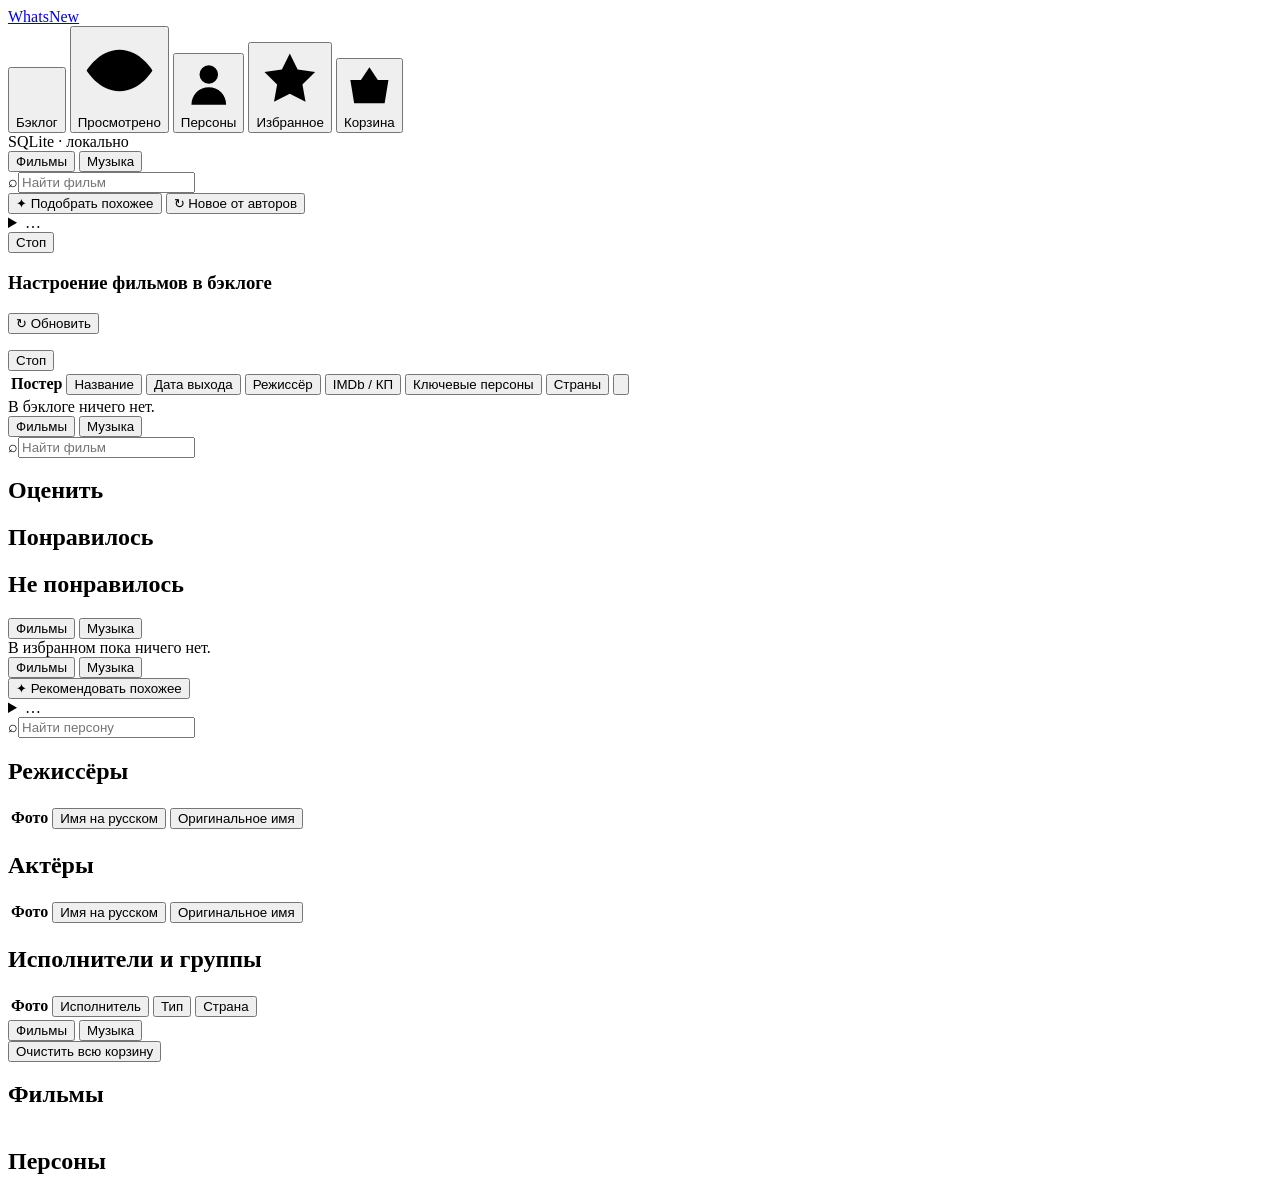
==== app/static/index.html @ bdabcf8c "Initial content-checker snapshot" ====
<!doctype html>
<html lang="ru">
<head>
  <meta charset="utf-8">
  <meta name="viewport" content="width=device-width, initial-scale=1">
  <title>whatsNew</title>
  <link rel="icon" type="image/png" href="/whatsnew-logo-v3.png">
  <link rel="stylesheet" href="/styles.css">
</head>
<body>
  <div class="shell">
    <aside class="sidebar">
      <a class="brand" href="#"><img class="brand-logo" src="/whatsnew-logo-v3.png" alt=""><span>WhatsNew</span></a>
      <nav aria-label="Основная навигация">
        <button class="nav-item active" data-view="backlog"><svg class="nav-icon" viewBox="0 0 24 24" aria-hidden="true"><path d="M9 6h11M9 12h11M9 18h11M4 6h.01M4 12h.01M4 18h.01"/></svg>Бэклог</button>
        <button class="nav-item" data-view="consumed"><svg class="nav-icon" viewBox="0 0 24 24" aria-hidden="true"><path d="M2.5 12s3.5-6 9.5-6 9.5 6 9.5 6-3.5 6-9.5 6-9.5-6-9.5-6Z"/><circle cx="12" cy="12" r="2.7"/></svg>Просмотрено</button>
        <button class="nav-item" data-view="people"><svg class="nav-icon" viewBox="0 0 24 24" aria-hidden="true"><circle cx="12" cy="8" r="4"/><path d="M4.5 21a7.5 7.5 0 0 1 15 0"/></svg>Персоны</button>
        <button class="nav-item" data-view="favorites"><svg class="nav-icon" viewBox="0 0 24 24" aria-hidden="true"><path d="m12 3 2.8 5.7 6.2.9-4.5 4.4 1.1 6.2-5.6-2.9-5.6 2.9 1.1-6.2L3 9.6l6.2-.9Z"/></svg>Избранное</button>
        <button class="nav-item" data-view="trash"><svg class="nav-icon" viewBox="0 0 24 24" aria-hidden="true"><path d="M3 9h18l-1.8 11H4.8L3 9ZM8 9l4-6 4 6M8 12v5M12 12v5M16 12v5"/></svg>Корзина</button>
      </nav>
      <div class="sidebar-foot"><span class="status-dot"></span><span>SQLite · локально</span></div>
    </aside>

    <main>
      <section id="library-view">
        <div id="backlog-panel">
          <div class="backlog-toolbar" role="group" aria-label="Инструменты бэклога">
            <div class="toolbar-context">
              <div id="content-type" class="mode-switch content-type-switch" data-testid="content-type" role="group" aria-label="Тип контента">
                <button type="button" class="active" data-content-type="movie" aria-pressed="true">Фильмы</button>
                <button type="button" data-content-type="music" aria-pressed="false">Музыка</button>
              </div>
              <label class="search backlog-search"><span>⌕</span><input id="search" data-library-search placeholder="Найти фильм"></label>
              <span id="backlog-count" class="count" aria-label="Количество в очереди"></span>
            </div>
            <div class="toolbar-actions">
              <button id="open-backlog-recommend" class="button primary" type="button">✦ Подобрать похожее</button>
              <button id="open-backlog-api-recommend" class="button secondary" type="button">↻ Новое от авторов</button>
              <details class="toolbar-overflow">
                <summary class="button secondary" title="Другие действия" aria-label="Другие действия">…</summary>
                <div class="toolbar-overflow-menu">
                  <button id="open-add" class="toolbar-menu-item" type="button">＋ Добавить вручную</button>
                  <button id="refresh-tmdb" class="toolbar-menu-item" data-testid="refresh-tmdb" type="button">⟳ Обновить</button>
                </div>
              </details>
              <button id="refresh-stop" class="button danger operation-stop hidden" type="button" data-stop-operation="refresh">Стоп</button>
            </div>
          </div>
          <section class="backlog-moods" aria-labelledby="backlog-moods-title">
            <div class="backlog-moods-head"><h3 id="backlog-moods-title">Настроение фильмов в бэклоге</h3><button id="refresh-backlog-moods" class="mini-button backlog-moods-refresh" type="button">↻ Обновить</button></div>
            <div id="backlog-mood-chips" class="backlog-mood-chips" tabindex="0" aria-label="Варианты настроения, горизонтальный список"></div>
            <p id="backlog-moods-error" class="error"></p>
            <div id="backlog-moods-progress" class="recommend-progress hidden" role="status" aria-live="polite">
              <div class="operation-progress-head"><button id="backlog-moods-stop" class="mini-button operation-stop hidden" type="button" data-stop-operation="moods">Стоп</button></div>
              <div id="backlog-moods-progress-stages"></div>
            </div>
          </section>
          <div id="refresh-progress" class="notice hidden"></div>
          <div id="refresh-operation-progress" class="recommend-progress hidden" role="status" aria-live="polite"><div id="refresh-progress-stages"></div></div>
          <div class="table-wrap"><table class="movie-table backlog-table"><thead id="backlog-head"><tr>
            <th>Постер</th><th class="backlog-title-head"><button class="sort-button" data-sort="title_ru">Название</button></th>
            <th class="backlog-release-head"><button class="sort-button" data-sort="release_date">Дата выхода</button></th>
            <th class="backlog-director-head"><button class="sort-button" data-sort="directors">Режиссёр</button></th>
            <th><button class="sort-button" data-sort="imdb_rating">IMDb / КП</button></th>
            <th class="key-people-head"><button class="sort-button" data-sort="key_people">Ключевые персоны</button></th>
            <th class="countries-head"><button class="sort-button" data-sort="countries">Страны</button></th><th class="planned-soon-head"><button class="sort-button planned-soon-sort" data-sort="planned_soon" title="Сначала запланированные" aria-label="Сортировать: сначала запланированные"><svg class="action-icon" viewBox="0 0 24 24" aria-hidden="true"><path d="M8 2v4M16 2v4M3 10h18"/><rect x="3" y="4" width="18" height="18" rx="2"/><path d="m8.5 16 2 2 5-5"/></svg></button></th><th></th>
          </tr></thead><tbody id="backlog-body"></tbody></table></div>
          <div id="backlog-empty" class="empty hidden">В бэклоге ничего нет.</div>
        </div>

        <div id="consumed-panel" class="hidden">
          <div class="backlog-toolbar consumed-toolbar" role="group" aria-label="Инструменты просмотренного">
            <div class="mode-switch content-type-switch" role="group" aria-label="Тип контента">
              <button type="button" class="active" data-content-type="movie" aria-pressed="true">Фильмы</button>
              <button type="button" data-content-type="music" aria-pressed="false">Музыка</button>
            </div>
            <label class="search"><span>⌕</span><input data-library-search placeholder="Найти фильм"></label>
          </div>
          <div class="rating-board">
            <section class="rating-column"><div class="column-head"><span class="column-dot neutral"></span><h2>Оценить</h2><span id="unrated-count" class="count"></span></div><div id="unrated-list" class="card-list"></div></section>
            <section class="rating-column"><div class="column-head"><span class="column-dot liked"></span><h2>Понравилось</h2><span id="liked-count" class="count"></span></div><div id="liked-list" class="card-list"></div></section>
            <section class="rating-column"><div class="column-head"><span class="column-dot disliked"></span><h2>Не понравилось</h2><span id="disliked-count" class="count"></span></div><div id="disliked-list" class="card-list"></div></section>
          </div>
        </div>
      </section>

      <section id="favorites-view" class="hidden">
        <div class="view-utility-bar">
          <div class="toolbar-context">
            <div class="mode-switch content-type-switch" role="group" aria-label="Тип контента">
              <button type="button" class="active" data-content-type="movie" aria-pressed="true">Фильмы</button>
              <button type="button" data-content-type="music" aria-pressed="false">Музыка</button>
            </div>
            <span id="favorites-count" class="count" aria-label="Количество избранного"></span>
          </div>
        </div>
        <div id="favorites-list" class="favorites-board"></div>
        <div id="favorites-empty" class="empty hidden">В избранном пока ничего нет.</div>
      </section>

      <section id="people-view" class="hidden">
        <div class="backlog-toolbar people-toolbar" role="group" aria-label="Инструменты персон">
          <div class="toolbar-context">
            <div class="mode-switch content-type-switch" role="group" aria-label="Тип контента">
              <button type="button" class="active" data-content-type="movie" aria-pressed="true">Фильмы</button>
              <button type="button" data-content-type="music" aria-pressed="false">Музыка</button>
            </div>
            <span id="people-count" class="count" aria-label="Количество персон"></span>
          </div>
          <div class="toolbar-actions">
            <button id="open-people-recommend" class="button primary" type="button">✦ Рекомендовать похожее</button>
            <details class="toolbar-overflow">
              <summary class="button secondary" title="Другие действия" aria-label="Другие действия">…</summary>
              <div class="toolbar-overflow-menu">
                <button id="open-add-person" class="toolbar-menu-item" type="button">＋ Добавить вручную</button>
                <button id="refresh-people" class="toolbar-menu-item" data-testid="refresh-people" type="button">⟳ Обновить</button>
              </div>
            </details>
            <label class="search backlog-search"><span>⌕</span><input data-library-search data-search-context="people" placeholder="Найти персону"></label>
          </div>
        </div>
        <div id="people-refresh-progress" class="notice hidden"></div>
        <div id="movie-people-board" class="people-board">
          <section class="people-panel"><div class="column-head"><span class="column-dot liked"></span><h2>Режиссёры</h2><span id="directors-count" class="count"></span></div>
            <div class="table-wrap"><table class="people-table"><thead><tr><th>Фото</th><th><button class="sort-button" data-people-sort="name_ru" data-people-role="director">Имя на русском</button></th><th><button class="sort-button" data-people-sort="name_original" data-people-role="director">Оригинальное имя</button></th><th></th></tr></thead><tbody id="directors-body"></tbody></table></div>
          </section>
          <section class="people-panel"><div class="column-head"><span class="column-dot neutral"></span><h2>Актёры</h2><span id="actors-count" class="count"></span></div>
            <div class="table-wrap"><table class="people-table"><thead><tr><th>Фото</th><th><button class="sort-button" data-people-sort="name_ru" data-people-role="actor">Имя на русском</button></th><th><button class="sort-button" data-people-sort="name_original" data-people-role="actor">Оригинальное имя</button></th><th></th></tr></thead><tbody id="actors-body"></tbody></table></div>
          </section>
        </div>
        <div id="music-people-board" class="people-board hidden">
          <section class="people-panel"><div class="column-head"><span class="column-dot liked"></span><h2>Исполнители и группы</h2><span id="artists-count" class="count"></span></div>
            <div class="table-wrap"><table class="people-table"><thead><tr><th>Фото</th><th><button class="sort-button" data-people-sort="name_original" data-people-role="artist">Исполнитель</button></th><th><button class="sort-button" data-people-sort="artist_type" data-people-role="artist">Тип</button></th><th><button class="sort-button" data-people-sort="country" data-people-role="artist">Страна</button></th><th></th></tr></thead><tbody id="artists-body"></tbody></table></div>
          </section>
        </div>
      </section>

      <section id="trash-view" class="hidden">
        <div class="view-utility-bar">
          <div class="toolbar-context">
            <div class="mode-switch content-type-switch" role="group" aria-label="Тип контента">
              <button type="button" class="active" data-content-type="movie" aria-pressed="true">Фильмы</button>
              <button type="button" data-content-type="music" aria-pressed="false">Музыка</button>
            </div>
            <span id="trash-count" class="count" aria-label="Количество элементов в корзине"></span>
          </div>
          <button id="clear-trash" class="button danger" type="button">Очистить всю корзину</button>
        </div>
        <div class="trash-board">
          <section class="people-panel"><div class="column-head"><span class="column-dot neutral"></span><h2 id="trash-content-title">Фильмы</h2><span id="trash-movies-count" class="count"></span></div>
            <div class="table-wrap"><table class="people-table"><thead id="trash-content-head"></thead><tbody id="trash-movies-body"></tbody></table></div>
          </section>
          <section class="people-panel"><div class="column-head"><span class="column-dot neutral"></span><h2 id="trash-people-title">Персоны</h2><span id="trash-people-count" class="count"></span></div>
            <div class="table-wrap"><table class="people-table"><thead id="trash-people-head"></thead><tbody id="trash-people-body"></tbody></table></div>
          </section>
        </div>
      </section>

    </main>
  </div>

  <dialog id="details-dialog"><div class="dialog-head"><div><p id="details-eyebrow" class="eyebrow">Карточка фильма</p><h2 id="details-title"></h2></div><div class="dialog-head-actions"><button id="refresh-detail" class="button secondary" type="button">↻ Актуализировать из TMDB</button><button class="dialog-close" type="button" data-close-dialog="details-dialog">×</button></div></div><div id="details-content" class="details-grid"></div></dialog>

  <dialog id="person-details-dialog"><div class="dialog-head"><div><p id="person-details-role" class="eyebrow">Карточка персоны</p><h2 id="person-details-title"></h2></div><div class="dialog-head-actions"><button id="refresh-person-detail" class="button secondary" type="button">↻ Актуализировать из TMDB</button><button class="dialog-close" type="button" data-close-dialog="person-details-dialog">×</button></div></div><div id="person-details-content" class="details-grid"></div></dialog>

  <dialog id="person-photo-view-dialog" class="person-photo-view-dialog"><div class="dialog-head"><div><p class="eyebrow">Просмотр фотографии</p><h2 id="person-photo-view-title"></h2></div><button class="dialog-close" type="button" data-close-dialog="person-photo-view-dialog">×</button></div><div class="person-photo-view-stage"><img id="person-photo-view-image" class="person-photo-view-image" alt=""></div></dialog>

  <dialog id="add-dialog" class="tmdb-search-dialog"><form id="add-form"><div class="dialog-head"><h2>Добавить фильм</h2><button type="button" data-close-dialog="add-dialog">×</button></div><div class="form-grid">
    <label>Оригинальное название<input name="title_original"></label><label>Название на русском<input name="title_ru"></label>
    <label>Год<input name="year" type="number"></label><label>Режиссёр<input name="directors"></label>
    <div class="form-link-field wide"><span>Link</span><p id="add-movie-links" class="detail-links">—</p></div>
  </div><section id="add-movie-search-results" class="tmdb-search-results hidden" aria-live="polite"><div class="tmdb-search-results-head"><h3>Варианты TMDB</h3><span id="add-movie-search-count" class="count"></span></div><div id="add-movie-search-list" class="tmdb-search-list"></div></section><div id="add-movie-preview" class="details-grid add-movie-preview hidden"></div><p id="add-resolve-status" class="notice hidden"></p><p id="add-error" class="error"></p><div class="dialog-actions add-movie-actions"><div class="dialog-action-row"><button type="button" class="button secondary" data-close-dialog="add-dialog">Отмена</button><button id="clear-add-movie" type="button" class="button secondary">Очистить</button><button id="resolve-movie" type="button" class="button secondary">↻ Актуализировать из TMDB</button></div><div class="dialog-action-row"><button type="button" class="mini-button like reaction-button outline-action-button" data-save-movie="like" title="Понравилось" aria-label="Понравилось"><svg class="action-icon" viewBox="0 0 24 24" aria-hidden="true"><path d="M7 10v11H4a2 2 0 0 1-2-2v-7a2 2 0 0 1 2-2h3Z"/><path d="m7 10 4-7a2 2 0 0 1 3.7 1.5L14 8h5a2 2 0 0 1 2 2.4l-1.6 8a2 2 0 0 1-2 1.6H7"/></svg></button><button type="button" class="mini-button dislike reaction-button outline-action-button" data-save-movie="dislike" title="Не понравилось" aria-label="Не понравилось"><svg class="action-icon" viewBox="0 0 24 24" aria-hidden="true"><g transform="rotate(180 12 12)"><path d="M7 10v11H4a2 2 0 0 1-2-2v-7a2 2 0 0 1 2-2h3Z"/><path d="m7 10 4-7a2 2 0 0 1 3.7 1.5L14 8h5a2 2 0 0 1 2 2.4l-1.6 8a2 2 0 0 1-2 1.6H7"/></g></svg></button><button class="button primary" data-save-movie="backlog" type="submit">Добавить в бэклог</button></div></div></form></dialog>

  <dialog id="add-album-dialog"><form id="add-album-form"><div class="dialog-head"><h2>Добавить альбом</h2><button type="button" data-close-dialog="add-album-dialog">×</button></div><div class="form-grid">
    <label>Название альбома<input name="title_original" required></label><label>Исполнитель<input name="artists" required></label>
    <label>Год<input name="year" type="number" min="1900"></label><label>MusicBrainz ID (необязательно)<input name="release_group_mbid"></label>
    <div class="form-link-field wide"><span>Link</span><p id="add-album-links" class="detail-links">—</p></div>
  </div><div id="add-album-preview" class="details-grid add-movie-preview hidden"></div><p id="add-album-resolve-status" class="notice hidden"></p><p id="add-album-error" class="error"></p><div class="dialog-actions add-movie-actions"><div class="dialog-action-row"><button type="button" class="button secondary" data-close-dialog="add-album-dialog">Отмена</button><button id="clear-add-album" type="button" class="button secondary">Очистить</button><button id="resolve-album" type="button" class="button secondary">↻ Актуализировать из MusicBrainz</button></div><div class="dialog-action-row"><button type="button" class="mini-button like reaction-button outline-action-button" data-save-album="like" title="Понравилось" aria-label="Понравилось"><svg class="action-icon" viewBox="0 0 24 24" aria-hidden="true"><path d="M7 10v11H4a2 2 0 0 1-2-2v-7a2 2 0 0 1 2-2h3Z"/><path d="m7 10 4-7a2 2 0 0 1 3.7 1.5L14 8h5a2 2 0 0 1 2 2.4l-1.6 8a2 2 0 0 1-2 1.6H7"/></svg></button><button type="button" class="mini-button dislike reaction-button outline-action-button" data-save-album="dislike" title="Не понравилось" aria-label="Не понравилось"><svg class="action-icon" viewBox="0 0 24 24" aria-hidden="true"><g transform="rotate(180 12 12)"><path d="M7 10v11H4a2 2 0 0 1-2-2v-7a2 2 0 0 1 2-2h3Z"/><path d="m7 10 4-7a2 2 0 0 1 3.7 1.5L14 8h5a2 2 0 0 1 2 2.4l-1.6 8a2 2 0 0 1-2 1.6H7"/></g></svg></button><button class="button primary" data-save-album="backlog" type="submit">Добавить в бэклог</button></div></div></form></dialog>

  <dialog id="add-person-dialog" class="tmdb-search-dialog"><form id="add-person-form"><div class="dialog-head"><h2>Добавить персону</h2><button type="button" data-close-dialog="add-person-dialog">×</button></div><div class="form-grid">
    <label>Тип<select name="role" required><option value="director">Режиссёр</option><option value="actor">Актёр</option></select></label>
    <label>TMDB ID (необязательно)<input name="tmdb_id" type="number" min="1"></label>
    <label>Оригинальное имя<input name="name_original"></label><label>Имя на русском<input name="name_ru"></label>
  </div><section id="add-person-search-results" class="tmdb-search-results hidden" aria-live="polite"><div class="tmdb-search-results-head"><h3>Варианты TMDB</h3><span id="add-person-search-count" class="count"></span></div><div id="add-person-search-list" class="tmdb-search-list"></div></section><p id="add-person-resolve-status" class="notice hidden"></p><p id="add-person-error" class="error"></p><div class="dialog-actions"><button type="button" class="button secondary" data-close-dialog="add-person-dialog">Отмена</button><button id="resolve-person" type="button" class="button secondary">↻ Актуализировать из TMDB</button><button class="button primary" type="submit">Добавить персону</button></div></form></dialog>

  <dialog id="add-artist-dialog"><form id="add-artist-form"><div class="dialog-head"><h2>Добавить исполнителя</h2><button type="button" data-close-dialog="add-artist-dialog">×</button></div><div class="form-grid">
    <label>Название исполнителя или группы<input name="name" required></label><label>MusicBrainz ID (необязательно)<input name="mbid"></label>
  </div><p id="add-artist-resolve-status" class="notice hidden"></p><p id="add-artist-error" class="error"></p><div class="dialog-actions"><button type="button" class="button secondary" data-close-dialog="add-artist-dialog">Отмена</button><button id="resolve-artist" type="button" class="button secondary">↻ Актуализировать из MusicBrainz</button><button class="button primary" type="submit">Добавить исполнителя</button></div></form></dialog>

  <dialog id="backlog-recommend-dialog" class="recommend-dialog">
    <div class="dialog-head"><div><p id="recommend-eyebrow" class="eyebrow">Codex · персональный подбор</p><h2 id="recommend-title">Подобрать похожие фильмы</h2></div><button class="dialog-close" type="button" data-close-dialog="backlog-recommend-dialog">×</button></div>
    <form id="backlog-recommend-form">
      <div class="recommend-modal-filters">
        <div class="filter-control" data-filter-field data-filter-label="IMDb от"><label for="llm-min-imdb-rating">IMDb от</label><div class="filter-input-row"><input id="llm-min-imdb-rating" name="min_imdb_rating" type="number" min="0" max="10" step="0.1" value="7"><button class="filter-toggle" type="button" data-filter-toggle aria-label="Отключить фильтр IMDb от" aria-pressed="true">✓</button></div></div>
        <div class="filter-control filter-disabled" data-filter-field data-filter-label="Кинопоиск от"><label for="llm-min-kinopoisk-rating">Кинопоиск от</label><div class="filter-input-row"><input id="llm-min-kinopoisk-rating" name="min_kinopoisk_rating" type="number" min="0" max="10" step="0.1" value="7" disabled><button class="filter-toggle" type="button" data-filter-toggle aria-label="Включить фильтр Кинопоиск от" aria-pressed="false">—</button></div></div>
        <div class="filter-control" data-filter-field data-filter-label="Год от"><label for="llm-year-from">Год от</label><div class="filter-input-row"><input id="llm-year-from" name="year_from" type="number" min="1888" value="2020"><button class="filter-toggle" type="button" data-filter-toggle aria-label="Отключить фильтр Год от" aria-pressed="true">✓</button></div></div>
        <div class="filter-control" data-filter-field data-filter-label="Год до"><label for="backlog-year-to">Год до</label><div class="filter-input-row"><input id="backlog-year-to" name="year_to" type="number" min="1888"><button class="filter-toggle" type="button" data-filter-toggle aria-label="Отключить фильтр Год до" aria-pressed="true">✓</button></div></div>
        <div class="filter-control" data-filter-field data-filter-label="Длительность от"><label for="llm-min-runtime">Длительность от, мин</label><div class="filter-input-row"><input id="llm-min-runtime" name="min_runtime" type="number" min="0" max="600" value="100"><button class="filter-toggle" type="button" data-filter-toggle aria-label="Отключить фильтр Длительность от" aria-pressed="true">✓</button></div></div>
        <div class="filter-control" data-filter-field data-filter-label="Макс. рекомендаций"><label for="llm-result-limit">Макс. рекомендаций</label><div class="filter-input-row"><input id="llm-result-limit" name="limit" type="number" min="1" max="20" value="5"><button class="filter-toggle" type="button" data-filter-toggle aria-label="Отключить фильтр Макс. рекомендаций" aria-pressed="true">✓</button></div></div>
        <div class="filter-control"><label for="llm-liked-sample-size">Макс. понравившихся фильмов</label><input id="llm-liked-sample-size" name="liked_sample_size" type="number" min="0" max="10000" value="0"></div>
        <div class="filter-control"><label for="llm-people-sample-size">Макс. любимых персон</label><input id="llm-people-sample-size" name="people_sample_size" type="number" min="0" max="10000" value="0"></div>
      </div>
      <label class="recommend-prompt-label">Свободный запрос<textarea name="prompt" rows="6" placeholder="Например: хочу атмосферный детектив без супергероев, похожий по настроению на фильмы Финчера"></textarea></label>
      <p class="recommend-context-note">К запросу автоматически добавятся понравившиеся фильмы, любимые персоны и все уже добавленные фильмы, включая корзину. Результаты будут уточнены через TMDB, OMDb и Кинопоиск.</p>
      <p id="backlog-recommend-error" class="error"></p>
      <div class="dialog-actions"><span id="backlog-recommend-provider" class="api-badge">Codex SDK</span><button class="button secondary" type="button" data-view-llm-prompt>Посмотреть промпт</button><button id="backlog-recommend-submit" class="button primary" type="submit">Подобрать похожее</button></div>
    </form>
    <form id="album-recommend-form" class="hidden">
      <div class="recommend-modal-filters">
        <div class="filter-control" data-filter-field data-filter-label="Год от"><label>Год от</label><div class="filter-input-row"><input name="year_from" type="number" min="1900" value="2023"><button class="filter-toggle" type="button" data-filter-toggle aria-pressed="true">✓</button></div></div>
        <div class="filter-control" data-filter-field data-filter-label="Год до"><label>Год до</label><div class="filter-input-row"><input id="album-llm-year-to" name="year_to" type="number" min="1900"><button class="filter-toggle" type="button" data-filter-toggle aria-pressed="true">✓</button></div></div>
        <div class="filter-control" data-filter-field data-filter-label="Макс. рекомендаций"><label>Макс. рекомендаций</label><div class="filter-input-row"><input name="limit" type="number" min="1" max="20" value="5"><button class="filter-toggle" type="button" data-filter-toggle aria-pressed="true">✓</button></div></div>
        <div class="filter-control"><label>Макс. понравившихся альбомов</label><input name="liked_sample_size" type="number" min="0" max="10000" value="0"></div>
        <div class="filter-control"><label>Макс. любимых исполнителей</label><input name="people_sample_size" type="number" min="0" max="10000" value="0"></div>
      </div>
      <label class="recommend-prompt-label">Свободный запрос<textarea name="prompt" rows="6" placeholder="Например: хочу атмосферный трип-хоп или дарк-поп без концертных альбомов"></textarea></label>
      <p class="recommend-context-note">К запросу добавятся понравившиеся альбомы, любимые исполнители и все уже добавленные альбомы, включая корзину. Результат будет проверен через MusicBrainz.</p>
      <p id="album-recommend-error" class="error"></p>
      <div class="dialog-actions"><span id="album-recommend-provider" class="api-badge">Codex SDK</span><button class="button secondary" type="button" data-view-llm-prompt>Посмотреть промпт</button><button id="album-recommend-submit" class="button primary" type="submit">Подобрать похожее</button></div>
    </form>
    <section id="llm-prompt-preview" class="llm-prompt-preview hidden" aria-live="polite">
      <p class="eyebrow">Итоговый системный промпт</p>
      <pre id="llm-prompt-output"></pre>
    </section>
    <form id="album-api-form" class="hidden">
      <div class="people-filter"><details><summary>Исполнители <span id="artists-selected"></span></summary><div class="dropdown-list"><div class="dropdown-search"><input type="search" data-person-search="artist" placeholder="Найти исполнителя" autocomplete="off" aria-label="Поиск исполнителя"></div><label class="select-all"><input type="checkbox" data-select-all="artist"> Выбрать всех</label><div id="artist-options"></div></div></details></div>
      <div class="filter-grid">
        <div class="filter-control" data-filter-field data-filter-label="Год от"><label>Год от</label><div class="filter-input-row"><input name="year_from" type="number" min="1900" value="2023"><button class="filter-toggle" type="button" data-filter-toggle aria-label="Отключить фильтр Год от" aria-pressed="true">✓</button></div></div>
        <div class="filter-control" data-filter-field data-filter-label="Год до"><label>Год до</label><div class="filter-input-row"><input id="album-api-year-to" name="year_to" type="number" min="1900"><button class="filter-toggle" type="button" data-filter-toggle aria-label="Отключить фильтр Год до" aria-pressed="true">✓</button></div></div>
        <div class="filter-control"><label>Макс. альбомов</label><input name="limit" type="number" min="1" max="50" value="20"></div>
        <div class="filter-control wide" data-filter-field data-filter-label="Исключить типы"><label>Исключить типы (через запятую)</label><div class="filter-input-row"><input name="excluded_types" value="Compilation, Live, Remix, Soundtrack, DJ-mix, Audio drama, Audiobook, Demo, Field recording, Interview, Mixtape/Street, Spokenword"><button class="filter-toggle" type="button" data-filter-toggle aria-label="Отключить фильтр Исключить типы" aria-pressed="true">✓</button></div></div>
        <div class="filter-control wide" data-filter-field data-filter-label="Исключить из названия"><label>Исключить из названия (через запятую)</label><div class="filter-input-row"><input name="excluded_title_terms" value="Deluxe"><button class="filter-toggle" type="button" data-filter-toggle aria-label="Отключить фильтр Исключить из названия" aria-pressed="true">✓</button></div></div>
      </div>
      <p id="album-api-error" class="error"></p>
      <div class="dialog-actions"><span id="album-api-provider" class="api-badge">MusicBrainz · публичный API</span><button id="album-api-submit" class="button primary" type="submit">Найти альбомы</button></div>
    </form>
    <form id="backlog-api-form" class="hidden">
      <div class="people-filter">
        <details><summary>Актёры <span id="actors-selected"></span></summary><div class="dropdown-list"><div class="dropdown-search"><input type="search" data-person-search="actor" placeholder="Найти актёра" autocomplete="off" aria-label="Поиск актёра"></div><label class="select-all"><input type="checkbox" data-select-all="actor"> Выбрать всех</label><div id="actor-options"></div></div></details>
        <details><summary>Режиссёры <span id="directors-selected"></span></summary><div class="dropdown-list"><div class="dropdown-search"><input type="search" data-person-search="director" placeholder="Найти режиссёра" autocomplete="off" aria-label="Поиск режиссёра"></div><label class="select-all"><input type="checkbox" data-select-all="director"> Выбрать всех</label><div id="director-options"></div></div></details>
      </div>
      <div class="filter-grid">
        <div class="filter-control" data-filter-field data-filter-label="IMDb от"><label for="api-min-imdb-rating">IMDb от</label><div class="filter-input-row"><input id="api-min-imdb-rating" name="min_imdb_rating" type="number" min="0" max="10" step="0.1" value="7"><button class="filter-toggle" type="button" data-filter-toggle aria-label="Отключить фильтр IMDb от" aria-pressed="true">✓</button></div></div>
        <div class="filter-control" data-filter-field data-filter-label="Кинопоиск от"><label for="api-min-kinopoisk-rating">Кинопоиск от</label><div class="filter-input-row"><input id="api-min-kinopoisk-rating" name="min_kinopoisk_rating" type="number" min="0" max="10" step="0.1" value="7"><button class="filter-toggle" type="button" data-filter-toggle aria-label="Отключить фильтр Кинопоиск от" aria-pressed="true">✓</button></div></div>
        <div class="filter-control" data-filter-field data-filter-label="Год от"><label for="api-year-from">Год от</label><div class="filter-input-row"><input id="api-year-from" name="year_from" type="number" value="2020"><button class="filter-toggle" type="button" data-filter-toggle aria-label="Отключить фильтр Год от" aria-pressed="true">✓</button></div></div>
        <div class="filter-control" data-filter-field data-filter-label="Год до"><label for="api-year-to">Год до</label><div class="filter-input-row"><input id="api-year-to" name="year_to" type="number" min="1888"><button class="filter-toggle" type="button" data-filter-toggle aria-label="Отключить фильтр Год до" aria-pressed="true">✓</button></div></div>
        <div class="filter-control filter-disabled" data-filter-field data-filter-label="Мин. голосов"><label for="api-min-votes">Мин. голосов</label><div class="filter-input-row"><input id="api-min-votes" name="min_votes" type="number" value="100" disabled><button class="filter-toggle" type="button" data-filter-toggle aria-label="Включить фильтр Мин. голосов" aria-pressed="false">—</button></div></div>
        <div class="filter-control" data-filter-field data-filter-label="Мин. длительность"><label for="api-min-runtime">Мин. длительность</label><div class="filter-input-row"><input id="api-min-runtime" name="min_runtime" type="number" value="100"><button class="filter-toggle" type="button" data-filter-toggle aria-label="Отключить фильтр Мин. длительность" aria-pressed="true">✓</button></div></div>
        <div class="filter-control"><label for="api-result-limit">Макс. фильмов</label><input id="api-result-limit" name="limit" type="number" min="1" max="50" value="20"></div>
        <div class="filter-control wide" data-filter-field data-filter-label="Исключить жанры"><label for="api-excluded-genres">Исключить жанры</label><div class="filter-input-row"><input id="api-excluded-genres" name="excluded_genres" value="Animation, Documentary"><button class="filter-toggle" type="button" data-filter-toggle aria-label="Отключить фильтр Исключить жанры" aria-pressed="true">✓</button></div></div>
      </div>
      <p id="backlog-api-error" class="error"></p>
      <div class="dialog-actions"><span id="backlog-api-provider" class="api-badge">TMDB</span><button id="backlog-api-submit" class="button primary" type="submit">Найти фильмы</button></div>
    </form>
    <div id="api-recommend-progress" class="recommend-progress hidden" role="status" aria-live="polite">
      <div class="operation-progress-head"><button id="recommend-stop" class="mini-button operation-stop hidden" type="button" data-stop-operation="recommendation">Стоп</button></div>
      <div id="api-recommend-progress-stages"></div>
    </div>
    <p id="backlog-recommend-warning" class="notice warning hidden"></p>
    <section id="backlog-recommend-result" class="llm-modal-result hidden">
      <div class="section-bar compact"><div><p id="backlog-recommend-result-source" class="eyebrow">Codex + TMDB + OMDb + Кинопоиск</p><h2>Рекомендации</h2></div><div class="section-actions"><button id="open-llm-raw-response" class="mini-button hidden" type="button" data-open-llm-raw-response>Сырой ответ модели</button><span id="backlog-recommend-model" class="api-badge"></span><button class="icon-button result-size-toggle" type="button" data-result-size-toggle="backlog-recommend-dialog" title="Увеличить таблицу" aria-label="Увеличить таблицу" aria-pressed="false"><svg class="action-icon" viewBox="0 0 24 24" aria-hidden="true"><path d="M9 3H3v6M15 3h6v6M21 15v6h-6M9 21H3v-6"/></svg></button></div></div>
      <div class="notice recommendation-summary-row"><span id="backlog-recommend-message"></span><button id="open-filtered-reasons" class="mini-button hidden" type="button" data-open-filtered-reasons>Подробнее</button></div>
      <div class="table-wrap"><table class="movie-table llm-recommend-table"><thead id="backlog-recommend-head"><tr>
        <th>Название</th><th>Дата выхода</th><th>Режиссёр</th><th>IMDb / КП</th><th>Страны</th><th>Жанр</th><th>Ключевые персоны</th><th>Заметка</th><th>Link</th><th>Действия</th>
      </tr></thead><tbody id="backlog-recommend-body"></tbody></table></div>
      <section id="backlog-filtered-result" class="filtered-recommendations hidden">
        <h3>Не прошли фильтрацию</h3>
        <div class="table-wrap"><table class="movie-table llm-recommend-table"><thead id="backlog-filtered-head"></thead><tbody id="backlog-filtered-body"></tbody></table></div>
      </section>
    </section>
  </dialog>

  <dialog id="filtered-reasons-dialog" class="filtered-reasons-dialog">
    <div class="dialog-head"><div><p class="eyebrow">Результаты проверки</p><h2 id="filtered-reasons-title">Не прошли фильтрацию</h2></div><button class="dialog-close" type="button" data-close-dialog="filtered-reasons-dialog">×</button></div>
    <ul id="backlog-filtered-summary" class="filtered-recommend-summary"></ul>
    <div class="dialog-actions"><button class="button" type="button" data-close-dialog="filtered-reasons-dialog">Закрыть</button></div>
  </dialog>

  <dialog id="llm-raw-response-dialog" class="llm-raw-response-dialog">
    <div class="dialog-head"><div><p class="eyebrow">Codex SDK · до обработки</p><h2>Сырой ответ модели</h2></div><button class="dialog-close" type="button" data-close-dialog="llm-raw-response-dialog">×</button></div>
    <pre id="llm-raw-response-output" class="llm-raw-response-output"></pre>
    <div class="dialog-actions"><button class="button" type="button" data-close-dialog="llm-raw-response-dialog">Закрыть</button></div>
  </dialog>

  <dialog id="people-recommend-dialog" class="recommend-dialog people-recommend-dialog">
    <div class="dialog-head"><div><p class="eyebrow">Codex · персональный подбор</p><h2 id="people-recommend-title">Порекомендовать персону</h2></div><button class="dialog-close" type="button" data-close-dialog="people-recommend-dialog">×</button></div>
    <form id="people-recommend-form">
      <div class="recommend-modal-filters people-recommend-filters">
        <fieldset id="people-recommend-role-field" class="people-recommend-role-field">
          <legend>Кого рекомендовать</legend>
          <div id="people-recommend-role-switch" class="mode-switch" role="radiogroup" aria-label="Тип рекомендуемых персон">
            <button class="active" type="button" role="radio" aria-checked="true" data-people-recommend-role="director">Режиссёров</button>
            <button type="button" role="radio" aria-checked="false" data-people-recommend-role="actor">Актёров</button>
          </div>
          <input id="people-recommend-role" name="role" type="hidden" value="director">
        </fieldset>
        <label id="people-recommend-context-limit-field"><span id="people-recommend-context-limit-label">Макс. любимых режиссёров в контексте</span><input id="people-recommend-context-limit" name="people_sample_size" type="number" min="0" value="0" required></label>
        <label>Макс. рекомендаций<input name="limit" type="number" min="1" max="20" value="5" required></label>
      </div>
      <label class="recommend-prompt-label">Свободный запрос<textarea name="prompt" rows="7" maxlength="8000" placeholder="Например: порекомендуй современных европейских режиссёров с необычным визуальным стилем"></textarea></label>
      <p id="people-recommend-context" class="recommend-context-note">В системный промпт автоматически добавятся все уже добавленные персоны, включая корзину.</p>
      <p id="people-recommend-error" class="error"></p>
      <div class="dialog-actions"><span id="people-recommend-provider" class="api-badge">Codex SDK</span><button id="people-recommend-submit" class="button primary" type="submit">Порекомендовать</button></div>
    </form>
    <div id="people-recommend-progress" class="recommend-progress hidden" role="status" aria-live="polite"><div class="operation-progress-head"><button id="people-recommend-stop" class="mini-button operation-stop hidden" type="button" data-stop-operation="people">Стоп</button></div><div id="people-recommend-progress-stages"></div></div>
    <section id="people-recommend-result" class="llm-modal-result hidden">
      <div class="section-bar compact"><div><p id="people-recommend-result-source" class="eyebrow">Codex + TMDB</p><h2>Рекомендации</h2></div><span id="people-recommend-model" class="api-badge"></span></div>
      <p id="people-recommend-message" class="notice"></p>
      <div class="table-wrap"><table class="people-table people-recommend-table"><thead><tr><th>Фото</th><th>Имя</th><th>Тип</th><th>Почему подходит</th><th></th></tr></thead><tbody id="people-recommend-body"></tbody></table></div>
    </section>
  </dialog>

  <div id="toast" role="status" aria-live="polite"></div>
  <script src="/app.js" defer></script>
</body>
</html>
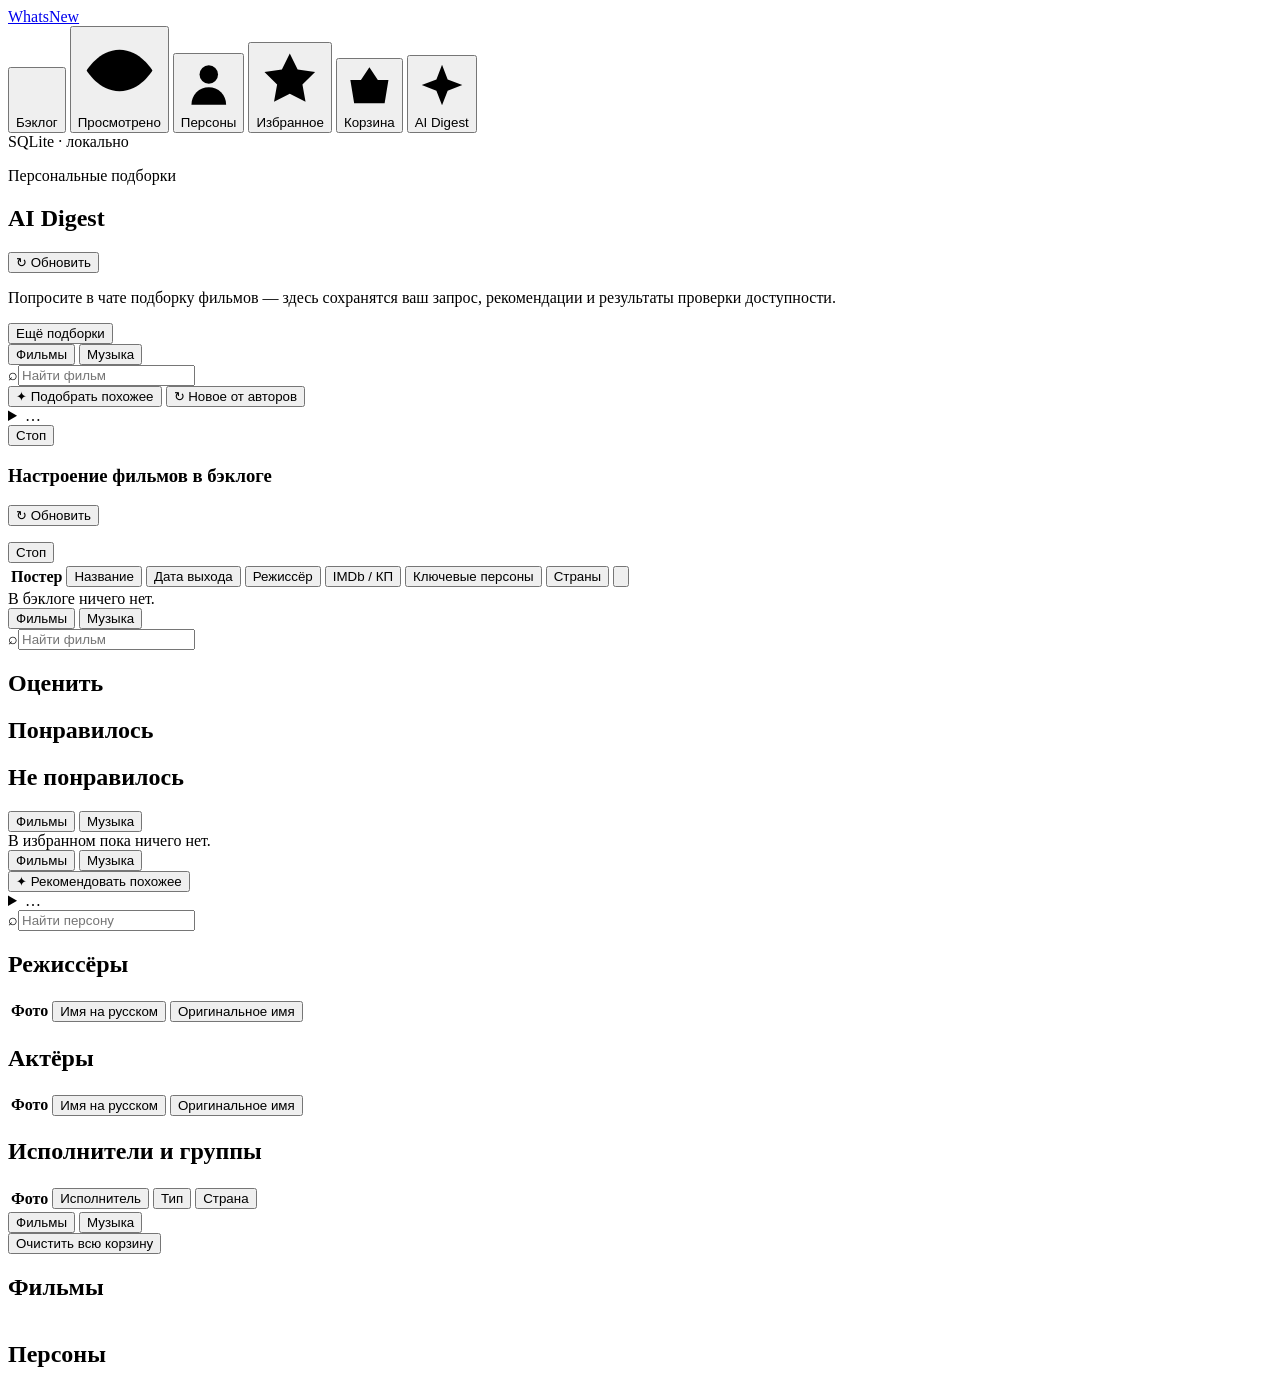
==== commit ecfa8364: "Preserve current film digest, preferences and research workflows before connector refactor" ====
--- a/app/static/index.html
+++ b/app/static/index.html
@@ -17,11 +17,19 @@
         <button class="nav-item" data-view="people"><svg class="nav-icon" viewBox="0 0 24 24" aria-hidden="true"><circle cx="12" cy="8" r="4"/><path d="M4.5 21a7.5 7.5 0 0 1 15 0"/></svg>Персоны</button>
         <button class="nav-item" data-view="favorites"><svg class="nav-icon" viewBox="0 0 24 24" aria-hidden="true"><path d="m12 3 2.8 5.7 6.2.9-4.5 4.4 1.1 6.2-5.6-2.9-5.6 2.9 1.1-6.2L3 9.6l6.2-.9Z"/></svg>Избранное</button>
         <button class="nav-item" data-view="trash"><svg class="nav-icon" viewBox="0 0 24 24" aria-hidden="true"><path d="M3 9h18l-1.8 11H4.8L3 9ZM8 9l4-6 4 6M8 12v5M12 12v5M16 12v5"/></svg>Корзина</button>
+        <button class="nav-item" data-view="ai-digest"><svg class="nav-icon" viewBox="0 0 24 24" aria-hidden="true"><path d="m12 3 2.5 6.5L21 12l-6.5 2.5L12 21l-2.5-6.5L3 12l6.5-2.5Z"/></svg>AI Digest</button>
       </nav>
       <div class="sidebar-foot"><span class="status-dot"></span><span>SQLite · локально</span></div>
     </aside>
 
     <main>
+      <section id="ai-digest-view" class="hidden">
+        <div class="section-bar"><div><p class="eyebrow">Персональные подборки</p><h1>AI Digest</h1></div><button id="digest-refresh" class="button secondary" type="button">↻ Обновить</button></div>
+        <p class="digest-intro">Попросите в чате подборку фильмов — здесь сохранятся ваш запрос, рекомендации и результаты проверки доступности.</p>
+        <p id="digest-error" class="error" role="alert"></p>
+        <div id="digest-list" class="digest-list" aria-label="Сохранённые подборки"></div>
+        <button id="digest-more" class="button secondary hidden" type="button">Ещё подборки</button>
+      </section>
       <section id="library-view">
         <div id="backlog-panel">
           <div class="backlog-toolbar" role="group" aria-label="Инструменты бэклога">
@@ -158,6 +166,12 @@
 
     </main>
   </div>
+
+  <dialog id="digest-dialog" class="digest-dialog" aria-labelledby="digest-dialog-title">
+    <div class="dialog-head"><h2 id="digest-dialog-title">AI Digest</h2><button class="dialog-close" type="button" data-close-dialog="digest-dialog" aria-label="Закрыть дайджест">×</button></div>
+    <p id="digest-modal-error" class="error" role="alert"></p>
+    <div id="digest-detail" aria-live="polite"></div>
+  </dialog>
 
   <dialog id="details-dialog"><div class="dialog-head"><div><p id="details-eyebrow" class="eyebrow">Карточка фильма</p><h2 id="details-title"></h2></div><div class="dialog-head-actions"><button id="refresh-detail" class="button secondary" type="button">↻ Актуализировать из TMDB</button><button class="dialog-close" type="button" data-close-dialog="details-dialog">×</button></div></div><div id="details-content" class="details-grid"></div></dialog>
 
@@ -311,6 +325,8 @@
   </dialog>
 
   <div id="toast" role="status" aria-live="polite"></div>
+  <script src="http://127.0.0.1:8790/heartbeat.js" data-life-hub-service="content-checker" defer></script>
   <script src="/app.js" defer></script>
+  <script src="/ai-digest.js" defer></script>
 </body>
 </html>
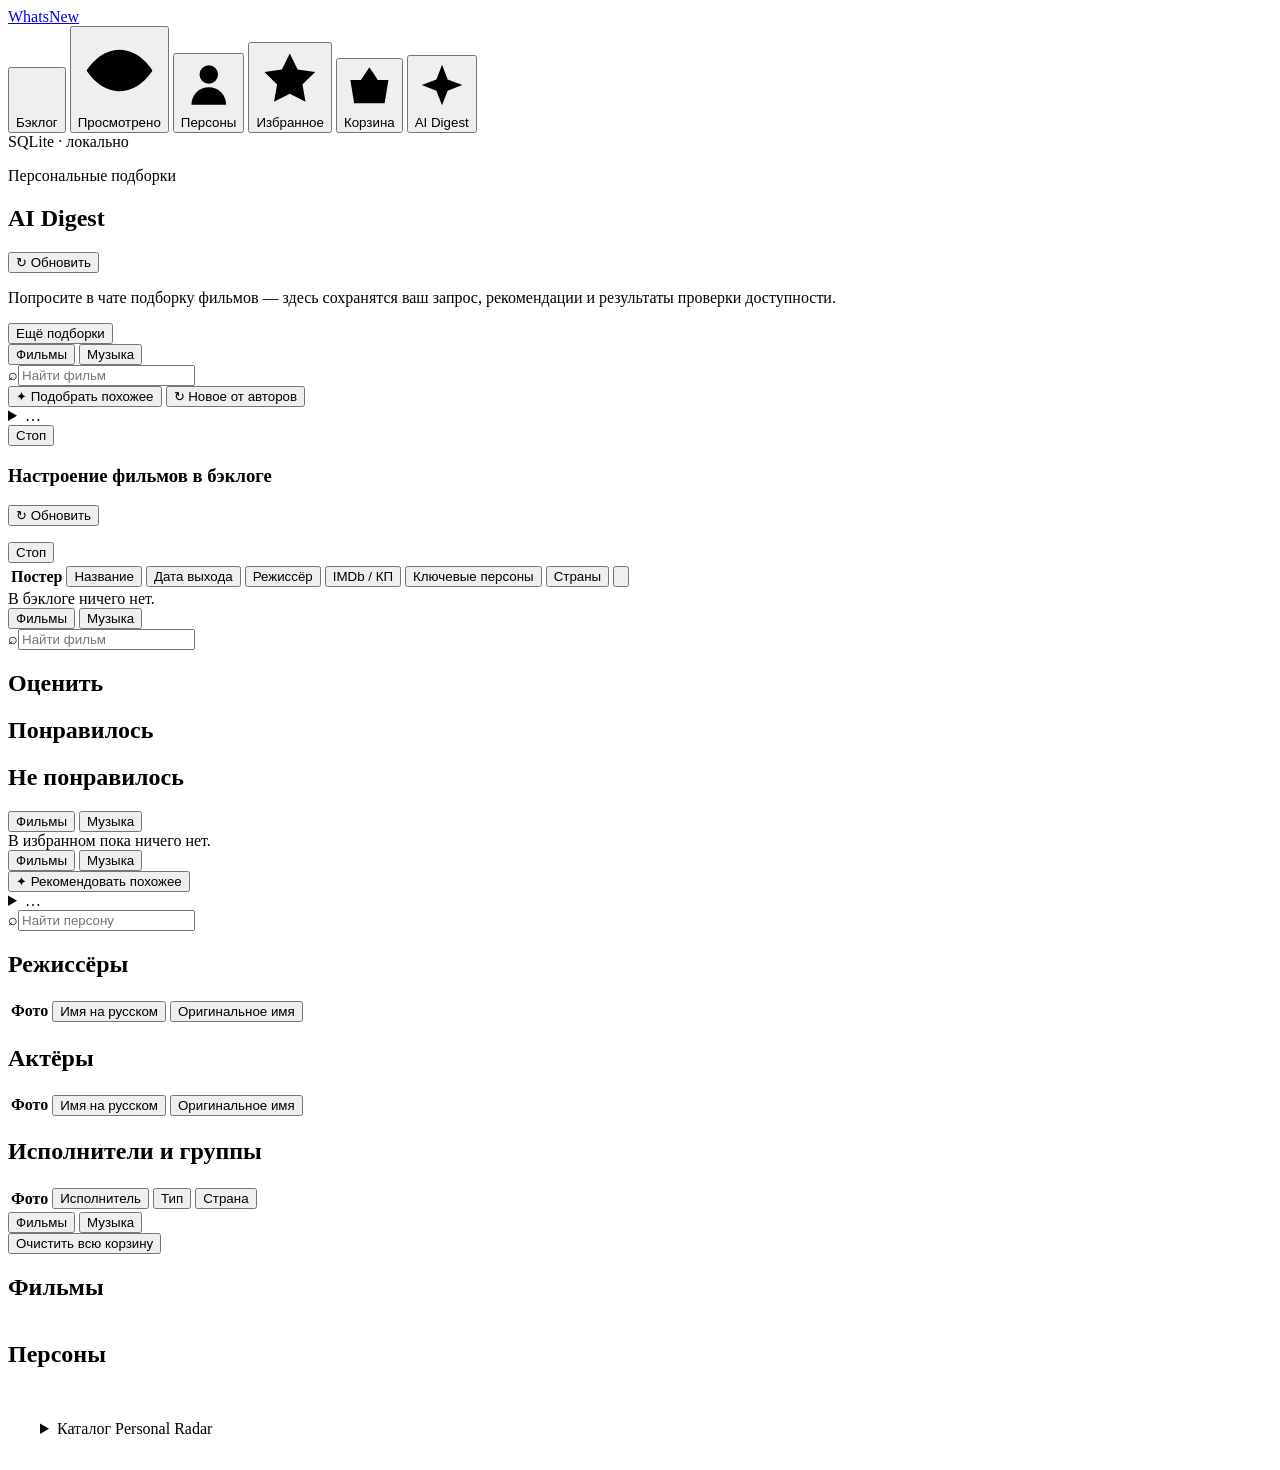
==== commit 5b324c4b: "feat: sync curated catalog feedback through transactional outbox" ====
--- a/app/static/index.html
+++ b/app/static/index.html
@@ -324,9 +324,11 @@
     </section>
   </dialog>
 
+  <details id="catalog-panel" class="panel" style="margin:16px;padding:16px"><summary>Каталог Personal Radar</summary><p id="catalog-status"></p><p>Общий интерес к источнику. Настройки рекомендаций задаются отдельно.</p><div id="catalog-links" style="max-height:300px;overflow:auto"></div></details>
   <div id="toast" role="status" aria-live="polite"></div>
   <script src="http://127.0.0.1:8790/heartbeat.js" data-life-hub-service="content-checker" defer></script>
   <script src="/app.js" defer></script>
   <script src="/ai-digest.js" defer></script>
+  <script src="/catalog.js" defer></script>
 </body>
 </html>
